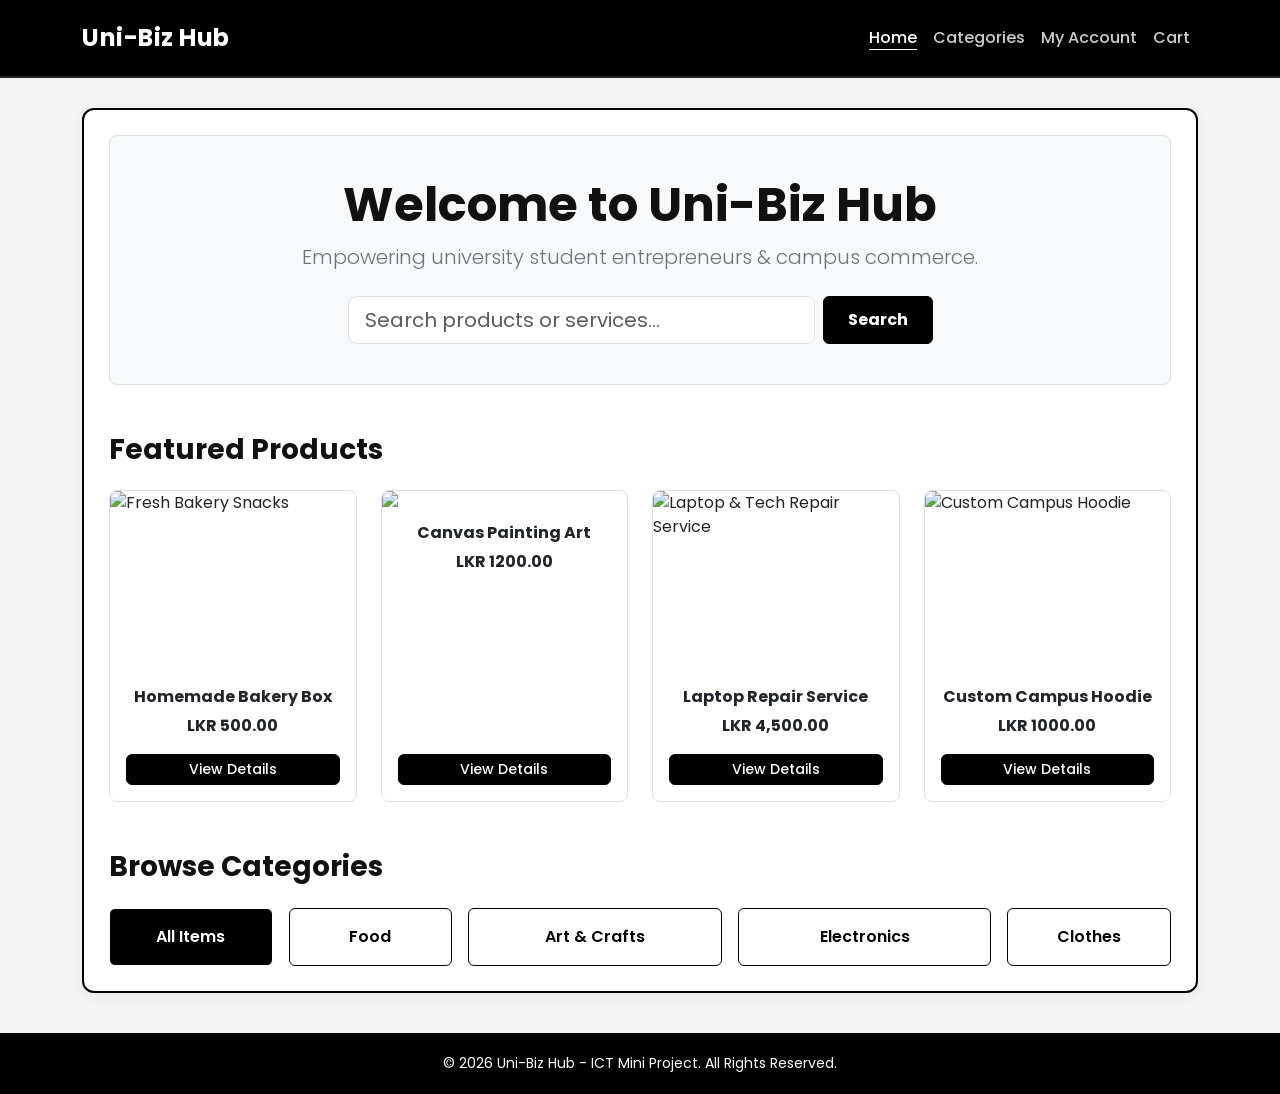
==== index.html @ d63442db "Add phase 2 frontend layout, styling and JS scripts" ====
<!DOCTYPE html>
<html lang="en">
<head>
    <meta charset="UTF-8">
    <meta name="viewport" content="width=device-width, initial-scale=1.0">
    <title>Uni-Biz Hub - Home</title>
    
    <link href="https://cdn.jsdelivr.net/npm/bootstrap@5.3.0/dist/css/bootstrap.min.css" rel="stylesheet">
    
    <link rel="stylesheet" href="style.css">
</head>
<body>


    <nav class="navbar navbar-expand-lg sticky-top">
        <div class="container">
            <a class="navbar-brand fw-bold" href="index.html">Uni-Biz Hub</a>
            <button class="navbar-toggler navbar-dark" type="button" data-bs-toggle="collapse" data-bs-target="#navbarNav">
                <span class="navbar-toggler-icon"></span>
            </button>
            <div class="collapse navbar-collapse" id="navbarNav">
                <ul class="navbar-nav ms-auto">
                    <li class="nav-item"><a class="nav-link active" href="index.html">Home</a></li>
                    <li class="nav-item"><a class="nav-link" href="category.html">Categories</a></li>
                    <li class="nav-item"><a class="nav-link" href="login.html">My Account</a></li>
                    <li class="nav-item"><a class="nav-link" href="#">Cart</a></li>
                </ul>
            </div>
        </div>
    </nav>

    <div class="container">
        <div class="main-frame">
            
            
            <div class="hero-banner text-center mb-5">
                <h1 class="fw-bold display-5">Welcome to Uni-Biz Hub</h1>
                <p class="text-secondary lead">Empowering university student entrepreneurs & campus commerce.</p>
                
                
                <div class="row justify-content-center mt-4">
                    <div class="col-md-7 d-flex gap-2">
                        <input type="text" id="searchInput" class="form-control form-control-lg" placeholder="Search products or services...">
                        <button class="btn btn-black px-4 fw-bold" onclick="performSearch()">Search</button>
                    </div>
                </div>
            </div>

           
            <div class="mb-5">
                <h3 class="fw-bold mb-4">Featured Products</h3>
                <div class="row g-4" id="productList">
                    
                  
                    <div class="col-6 col-md-3 product-item" data-category="food">
                        <div class="card h-100">
                            <img src="https://images.unsplash.com/photo-1509440159596-0249088772ff?w=500&q=80" class="card-img-top" alt="Fresh Bakery Snacks">
                            <div class="card-body d-flex flex-column text-center">
                                <h6 class="card-title fw-bold">Homemade Bakery Box</h6>
                                <p class="fw-bold text-dark mb-3">LKR 500.00</p>
                                <a href="category.html" class="btn btn-black btn-sm mt-auto">View Details</a>
                            </div>
                        </div>
                    </div>

                  
                    <div class="col-6 col-md-3 product-item" data-category="art">
                        <div class="card h-100">
                            <img src="https://i.pinimg.com/originals/a8/43/5d/a8435d51c2ac19bb4271b642a8b7f506.jpg">
                            <div class="card-body d-flex flex-column text-center">
                                <h6 class="card-title fw-bold">Canvas Painting Art</h6>
                                <p class="fw-bold text-dark mb-3">LKR 1200.00</p>
                                <a href="category.html" class="btn btn-black btn-sm mt-auto">View Details</a>
                            </div>
                        </div>
                    </div>

                   
                    <div class="col-6 col-md-3 product-item" data-category="electronics">
                        <div class="card h-100">
                            <img src="https://images.unsplash.com/photo-1588872657578-7efd1f1555ed?w=500&q=80" class="card-img-top" alt="Laptop & Tech Repair Service">
                            <div class="card-body d-flex flex-column text-center">
                                <h6 class="card-title fw-bold">Laptop Repair Service</h6>
                                <p class="fw-bold text-dark mb-3">LKR 4,500.00</p>
                                <a href="category.html" class="btn btn-black btn-sm mt-auto">View Details</a>
                            </div>
                        </div>
                    </div>

                   
                    <div class="col-6 col-md-3 product-item" data-category="clothes">
                        <div class="card h-100">
                            <img src="https://images.unsplash.com/photo-1556905055-8f358a7a47b2?w=500&q=80" class="card-img-top" alt="Custom Campus Hoodie">
                            <div class="card-body d-flex flex-column text-center">
                                <h6 class="card-title fw-bold">Custom Campus Hoodie</h6>
                                <p class="fw-bold text-dark mb-3">LKR 1000.00</p>
                                <a href="category.html" class="btn btn-black btn-sm mt-auto">View Details</a>
                            </div>
                        </div>
                    </div>

                </div>
            </div>

            <!-- Browse Categories Section -->
            <div>
                <h3 class="fw-bold mb-4">Browse Categories</h3>
                <div class="row text-center g-3">
                    <div class="col-6 col-md-2">
                        <button class="btn btn-outline-black w-100 py-3 fw-semibold active" onclick="filterCategory('all')">All Items</button>
                    </div>
                    <div class="col-6 col-md-2">
                        <button class="btn btn-outline-black w-100 py-3 fw-semibold" onclick="filterCategory('food')">Food</button>
                    </div>
                    <div class="col-6 col-md-3">
                        <button class="btn btn-outline-black w-100 py-3 fw-semibold" onclick="filterCategory('art')">Art & Crafts</button>
                    </div>
                    <div class="col-6 col-md-3">
                        <button class="btn btn-outline-black w-100 py-3 fw-semibold" onclick="filterCategory('electronics')">Electronics</button>
                    </div>
                    <div class="col-12 col-md-2">
                        <button class="btn btn-outline-black w-100 py-3 fw-semibold" onclick="filterCategory('clothes')">Clothes</button>
                    </div>
                </div>
            </div>

        </div>
    </div>

   
    <footer class="text-center">
        <div class="container">
            <p class="mb-0 small">&copy; 2026 Uni-Biz Hub - ICT Mini Project. All Rights Reserved.</p>
        </div>
    </footer>
    <script>
        function filterCategory(category) {
            const items = document.querySelectorAll('.product-item');
            items.forEach(item => {
                if (category === 'all' || item.getAttribute('data-category') === category) {
                    item.style.display = 'block';
                } else {
                    item.style.display = 'none';
                }
            });
        }

        function performSearch() {
            const query = document.getElementById('searchInput').value.toLowerCase();
            const items = document.querySelectorAll('.product-item');
            
            items.forEach(item => {
                const title = item.querySelector('.card-title').innerText.toLowerCase();
                if (title.includes(query)) {
                    item.style.display = 'block';
                } else {
                    item.style.display = 'none';
                }
            });
        }
    </script>
    <script src="script.js"></script>
</body>
</html>
---- style.css ----
/* Google Font Import - Poppins */
@import url('https://fonts.googleapis.com/css2?family=Poppins:wght@300;400;500;600;700&display=swap');

/* Global Styles */
body {
    font-family: 'Poppins', sans-serif;
    background-color: #f4f4f4;
    color: #111111;
    display: flex;
    flex-direction: column;
    min-height: 100vh;
}

/* Background Simple Frame Container */
.main-frame {
    background-color: #ffffff;
    border: 2px solid #000000;
    border-radius: 12px;
    box-shadow: 0 4px 15px rgba(0, 0, 0, 0.05);
    padding: 25px;
    margin-top: 30px;
    margin-bottom: 40px;
}

/* Header & Navbar */
.navbar {
    background-color: #000000;
    padding: 15px 0;
    border-bottom: 2px solid #222222;
}

.navbar-brand {
    color: #ffffff !important;
    font-size: 1.5rem;
    letter-spacing: 0.5px;
}

.nav-link {
    color: #cccccc !important;
    font-weight: 500;
    transition: color 0.2s ease-in-out;
}

.nav-link:hover, .nav-link.active {
    color: #ffffff !important;
    text-decoration: underline;
    text-underline-offset: 6px;
}

/* Hero Section */
.hero-banner {
    background-color: #f8f9fa;
    border: 1px solid #e0e0e0;
    border-radius: 8px;
    padding: 40px 20px;
}

/* Cards & Images */
.card {
    border: 1px solid #e0e0e0;
    border-radius: 8px;
    overflow: hidden;
    transition: transform 0.2s ease, box-shadow 0.2s ease;
}

.card:hover {
    transform: translateY(-4px);
    box-shadow: 0 8px 20px rgba(0, 0, 0, 0.08);
}

.card-img-top {
    height: 180px;
    object-fit: cover;
}

/* Product Detail Specific Image */
.product-detail-img {
    width: 100%;
    max-height: 380px;
    object-fit: cover;
    border-radius: 8px;
    border: 1px solid #e0e0e0;
}

/* Buttons */
.btn-black {
    background-color: #000000;
    color: #ffffff;
    border: 1px solid #000000;
    font-weight: 500;
    border-radius: 6px;
    transition: all 0.2s ease;
}

.btn-black:hover {
    background-color: #333333;
    color: #ffffff;
    border-color: #333333;
}

.btn-outline-black {
    background-color: #ffffff;
    color: #000000;
    border: 1px solid #000000;
    font-weight: 500;
    border-radius: 6px;
    transition: all 0.2s ease;
}

.btn-outline-black:hover, .btn-outline-black.active {
    background-color: #000000;
    color: #ffffff;
}

/* Login Card */
.login-card {
    max-width: 420px;
    margin: 40px auto;
    border: 1px solid #dddddd;
    border-radius: 10px;
    background-color: #ffffff;
    padding: 35px;
    box-shadow: 0 4px 15px rgba(0, 0, 0, 0.05);
}

/* Footer */
footer {
    background-color: #000000;
    color: #ffffff;
    padding: 20px 0;
    margin-top: auto;
}
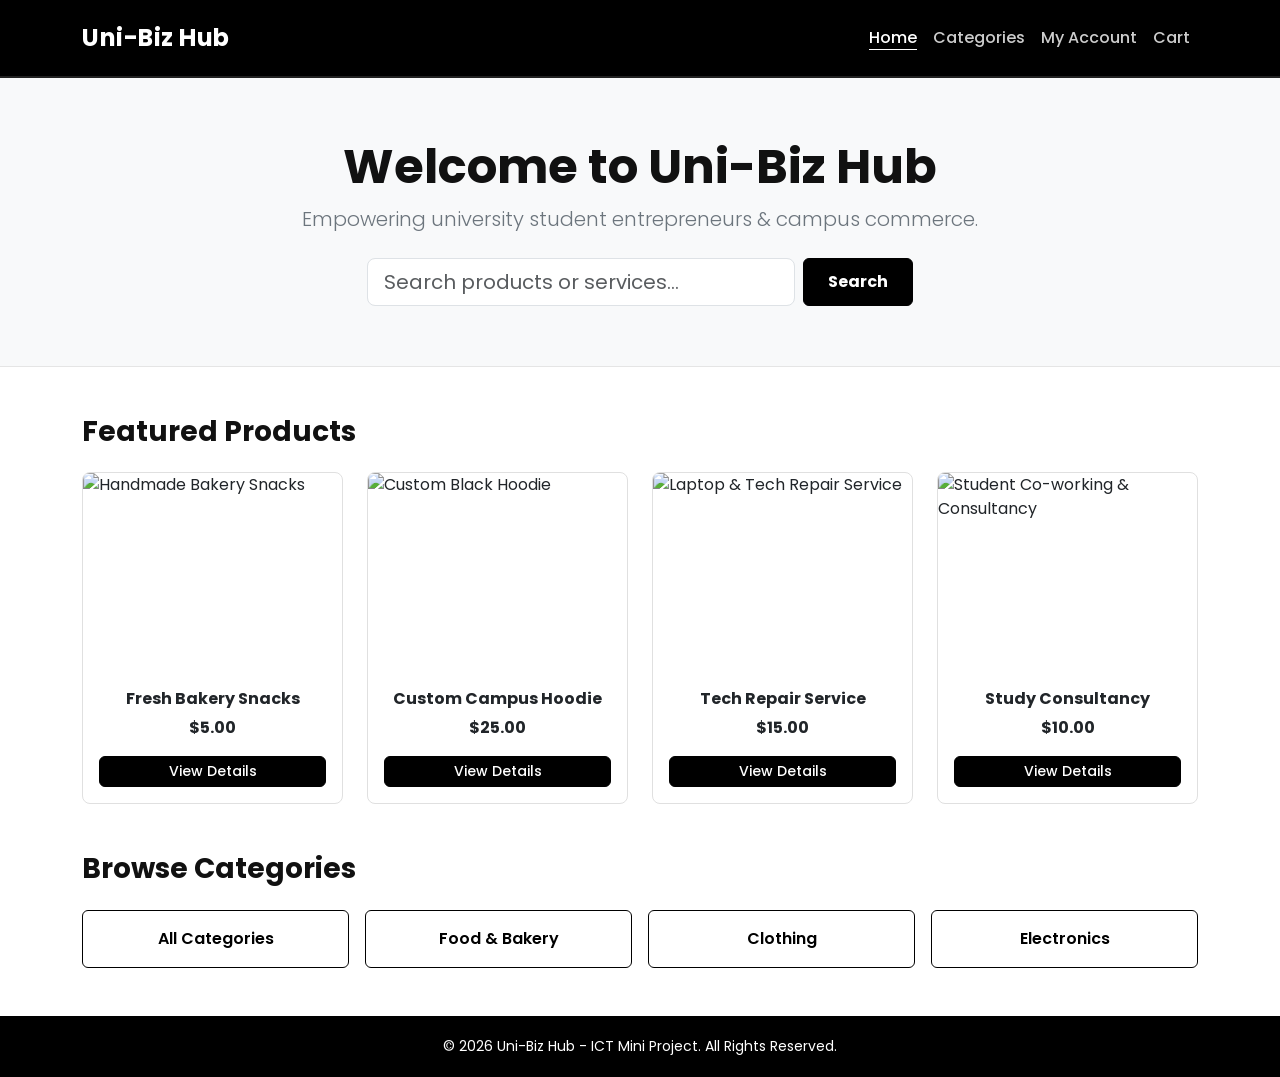
==== commit 55bf3bf5: "Restructure folders and move db.php into includes" ====
--- a/index.html
+++ b/index.html
@@ -1,164 +1,154 @@
-<!DOCTYPE html>
-<html lang="en">
-<head>
-    <meta charset="UTF-8">
-    <meta name="viewport" content="width=device-width, initial-scale=1.0">
-    <title>Uni-Biz Hub - Home</title>
-    
-    <link href="https://cdn.jsdelivr.net/npm/bootstrap@5.3.0/dist/css/bootstrap.min.css" rel="stylesheet">
-    
-    <link rel="stylesheet" href="style.css">
-</head>
-<body>
-
-
-    <nav class="navbar navbar-expand-lg sticky-top">
-        <div class="container">
-            <a class="navbar-brand fw-bold" href="index.html">Uni-Biz Hub</a>
-            <button class="navbar-toggler navbar-dark" type="button" data-bs-toggle="collapse" data-bs-target="#navbarNav">
-                <span class="navbar-toggler-icon"></span>
-            </button>
-            <div class="collapse navbar-collapse" id="navbarNav">
-                <ul class="navbar-nav ms-auto">
-                    <li class="nav-item"><a class="nav-link active" href="index.html">Home</a></li>
-                    <li class="nav-item"><a class="nav-link" href="category.html">Categories</a></li>
-                    <li class="nav-item"><a class="nav-link" href="login.html">My Account</a></li>
-                    <li class="nav-item"><a class="nav-link" href="#">Cart</a></li>
-                </ul>
-            </div>
-        </div>
-    </nav>
-
-    <div class="container">
-        <div class="main-frame">
-            
-            
-            <div class="hero-banner text-center mb-5">
-                <h1 class="fw-bold display-5">Welcome to Uni-Biz Hub</h1>
-                <p class="text-secondary lead">Empowering university student entrepreneurs & campus commerce.</p>
-                
-                
-                <div class="row justify-content-center mt-4">
-                    <div class="col-md-7 d-flex gap-2">
-                        <input type="text" id="searchInput" class="form-control form-control-lg" placeholder="Search products or services...">
-                        <button class="btn btn-black px-4 fw-bold" onclick="performSearch()">Search</button>
-                    </div>
-                </div>
-            </div>
-
-           
-            <div class="mb-5">
-                <h3 class="fw-bold mb-4">Featured Products</h3>
-                <div class="row g-4" id="productList">
-                    
-                  
-                    <div class="col-6 col-md-3 product-item" data-category="food">
-                        <div class="card h-100">
-                            <img src="https://images.unsplash.com/photo-1509440159596-0249088772ff?w=500&q=80" class="card-img-top" alt="Fresh Bakery Snacks">
-                            <div class="card-body d-flex flex-column text-center">
-                                <h6 class="card-title fw-bold">Homemade Bakery Box</h6>
-                                <p class="fw-bold text-dark mb-3">LKR 500.00</p>
-                                <a href="category.html" class="btn btn-black btn-sm mt-auto">View Details</a>
-                            </div>
-                        </div>
-                    </div>
-
-                  
-                    <div class="col-6 col-md-3 product-item" data-category="art">
-                        <div class="card h-100">
-                            <img src="https://i.pinimg.com/originals/a8/43/5d/a8435d51c2ac19bb4271b642a8b7f506.jpg">
-                            <div class="card-body d-flex flex-column text-center">
-                                <h6 class="card-title fw-bold">Canvas Painting Art</h6>
-                                <p class="fw-bold text-dark mb-3">LKR 1200.00</p>
-                                <a href="category.html" class="btn btn-black btn-sm mt-auto">View Details</a>
-                            </div>
-                        </div>
-                    </div>
-
-                   
-                    <div class="col-6 col-md-3 product-item" data-category="electronics">
-                        <div class="card h-100">
-                            <img src="https://images.unsplash.com/photo-1588872657578-7efd1f1555ed?w=500&q=80" class="card-img-top" alt="Laptop & Tech Repair Service">
-                            <div class="card-body d-flex flex-column text-center">
-                                <h6 class="card-title fw-bold">Laptop Repair Service</h6>
-                                <p class="fw-bold text-dark mb-3">LKR 4,500.00</p>
-                                <a href="category.html" class="btn btn-black btn-sm mt-auto">View Details</a>
-                            </div>
-                        </div>
-                    </div>
-
-                   
-                    <div class="col-6 col-md-3 product-item" data-category="clothes">
-                        <div class="card h-100">
-                            <img src="https://images.unsplash.com/photo-1556905055-8f358a7a47b2?w=500&q=80" class="card-img-top" alt="Custom Campus Hoodie">
-                            <div class="card-body d-flex flex-column text-center">
-                                <h6 class="card-title fw-bold">Custom Campus Hoodie</h6>
-                                <p class="fw-bold text-dark mb-3">LKR 1000.00</p>
-                                <a href="category.html" class="btn btn-black btn-sm mt-auto">View Details</a>
-                            </div>
-                        </div>
-                    </div>
-
-                </div>
-            </div>
-
-            <!-- Browse Categories Section -->
-            <div>
-                <h3 class="fw-bold mb-4">Browse Categories</h3>
-                <div class="row text-center g-3">
-                    <div class="col-6 col-md-2">
-                        <button class="btn btn-outline-black w-100 py-3 fw-semibold active" onclick="filterCategory('all')">All Items</button>
-                    </div>
-                    <div class="col-6 col-md-2">
-                        <button class="btn btn-outline-black w-100 py-3 fw-semibold" onclick="filterCategory('food')">Food</button>
-                    </div>
-                    <div class="col-6 col-md-3">
-                        <button class="btn btn-outline-black w-100 py-3 fw-semibold" onclick="filterCategory('art')">Art & Crafts</button>
-                    </div>
-                    <div class="col-6 col-md-3">
-                        <button class="btn btn-outline-black w-100 py-3 fw-semibold" onclick="filterCategory('electronics')">Electronics</button>
-                    </div>
-                    <div class="col-12 col-md-2">
-                        <button class="btn btn-outline-black w-100 py-3 fw-semibold" onclick="filterCategory('clothes')">Clothes</button>
-                    </div>
-                </div>
-            </div>
-
-        </div>
-    </div>
-
-   
-    <footer class="text-center">
-        <div class="container">
-            <p class="mb-0 small">&copy; 2026 Uni-Biz Hub - ICT Mini Project. All Rights Reserved.</p>
-        </div>
-    </footer>
-    <script>
-        function filterCategory(category) {
-            const items = document.querySelectorAll('.product-item');
-            items.forEach(item => {
-                if (category === 'all' || item.getAttribute('data-category') === category) {
-                    item.style.display = 'block';
-                } else {
-                    item.style.display = 'none';
-                }
-            });
-        }
-
-        function performSearch() {
-            const query = document.getElementById('searchInput').value.toLowerCase();
-            const items = document.querySelectorAll('.product-item');
-            
-            items.forEach(item => {
-                const title = item.querySelector('.card-title').innerText.toLowerCase();
-                if (title.includes(query)) {
-                    item.style.display = 'block';
-                } else {
-                    item.style.display = 'none';
-                }
-            });
-        }
-    </script>
-    <script src="script.js"></script>
-</body>
-</html>
+<!DOCTYPE html>
+<html lang="en">
+<head>
+    <meta charset="UTF-8">
+    <meta name="viewport" content="width=device-width, initial-scale=1.0">
+    <title>Uni-Biz Hub - Home</title>
+    <!-- Bootstrap 5 CSS -->
+    <link href="https://cdn.jsdelivr.net/npm/bootstrap@5.3.0/dist/css/bootstrap.min.css" rel="stylesheet">
+    <!-- External Custom CSS -->
+    <link rel="stylesheet" href="style.css">
+</head>
+<body>
+
+    <!-- Header / Navbar -->
+    <nav class="navbar navbar-expand-lg sticky-top">
+        <div class="container">
+            <a class="navbar-brand fw-bold" href="index.html">Uni-Biz Hub</a>
+            <button class="navbar-toggler navbar-dark" type="button" data-bs-toggle="collapse" data-bs-target="#navbarNav">
+                <span class="navbar-toggler-icon"></span>
+            </button>
+            <div class="collapse navbar-collapse" id="navbarNav">
+                <ul class="navbar-nav ms-auto">
+                    <li class="nav-item"><a class="nav-link active" href="index.html">Home</a></li>
+                    <li class="nav-item"><a class="nav-link" href="category.html">Categories</a></li>
+                    <li class="nav-item"><a class="nav-link" href="login.html">My Account</a></li>
+                    <li class="nav-item"><a class="nav-link" href="#">Cart</a></li>
+                </ul>
+            </div>
+        </div>
+    </nav>
+
+    <!-- Welcome Hero Section -->
+    <div class="hero-banner text-center">
+        <div class="container">
+            <h1 class="fw-bold display-5">Welcome to Uni-Biz Hub</h1>
+            <p class="text-secondary lead">Empowering university student entrepreneurs & campus commerce.</p>
+            
+            <!-- Search Box -->
+            <div class="row justify-content-center mt-4">
+                <div class="col-md-6 d-flex gap-2">
+                    <input type="text" id="searchInput" class="form-control form-control-lg" placeholder="Search products or services...">
+                    <button class="btn btn-black px-4 fw-bold" onclick="performSearch()">Search</button>
+                </div>
+            </div>
+        </div>
+    </div>
+
+    <!-- Featured Products Section -->
+    <div class="container mt-5">
+        <h3 class="fw-bold mb-4">Featured Products</h3>
+        <div class="row g-4" id="productList">
+            
+            <div class="col-6 col-md-3 product-item" data-category="food">
+                <div class="card h-100">
+                    <img src="https://encrypted-tbn0.gstatic.com/licensed-image?q=tbn:ANd9GcSZDhpJZ6H9Fh887fIUB49iPQRLhhyjjpvwYAzt7v3lAjHBuMAkFKSh9Of2aYq2fC6YOEy-nV8Y389qE2g" class="card-img-top" alt="Handmade Bakery Snacks">
+                    <div class="card-body d-flex flex-column text-center">
+                        <h6 class="card-title fw-bold">Fresh Bakery Snacks</h6>
+                        <p class="fw-bold text-dark mb-3">$5.00</p>
+                        <a href="category.html" class="btn btn-black btn-sm mt-auto">View Details</a>
+                    </div>
+                </div>
+            </div>
+
+            <div class="col-6 col-md-3 product-item" data-category="clothing">
+                <div class="card h-100">
+                    <img src="https://encrypted-tbn3.gstatic.com/licensed-image?q=tbn:ANd9GcToKwuEXmutPwyitzP1r7lYcvvIMU3zqHY9anieK5sSGApFhpGLnE81OG3jtDQT2-C0iTOBq1k5ZKdinac" class="card-img-top" alt="Custom Black Hoodie">
+                    <div class="card-body d-flex flex-column text-center">
+                        <h6 class="card-title fw-bold">Custom Campus Hoodie</h6>
+                        <p class="fw-bold text-dark mb-3">$25.00</p>
+                        <a href="category.html" class="btn btn-black btn-sm mt-auto">View Details</a>
+                    </div>
+                </div>
+            </div>
+
+            <div class="col-6 col-md-3 product-item" data-category="electronics">
+                <div class="card h-100">
+                    <img src="https://encrypted-tbn1.gstatic.com/licensed-image?q=tbn:ANd9GcQoxG3CgWxjO-ec4xv3MwvQhTwX8f-_WqFNw9WTz9GQ46rHLdMd3Dwz_4nXcazcx9QhfyC1P-bxZyqGLqc" class="card-img-top" alt="Laptop & Tech Repair Service">
+                    <div class="card-body d-flex flex-column text-center">
+                        <h6 class="card-title fw-bold">Tech Repair Service</h6>
+                        <p class="fw-bold text-dark mb-3">$15.00</p>
+                        <a href="category.html" class="btn btn-black btn-sm mt-auto">View Details</a>
+                    </div>
+                </div>
+            </div>
+
+            <div class="col-6 col-md-3 product-item" data-category="services">
+                <div class="card h-100">
+                    <img src="https://encrypted-tbn1.gstatic.com/licensed-image?q=tbn:ANd9GcRKwC0Jzr3m09ymFWHO8YcfWa10mACt0v4JNTRAlVXv5Dnb1n8fcxl9Mb37hElPEItSgjGGbL8b6bo51m0" class="card-img-top" alt="Student Co-working & Consultancy">
+                    <div class="card-body d-flex flex-column text-center">
+                        <h6 class="card-title fw-bold">Study Consultancy</h6>
+                        <p class="fw-bold text-dark mb-3">$10.00</p>
+                        <a href="category.html" class="btn btn-black btn-sm mt-auto">View Details</a>
+                    </div>
+                </div>
+            </div>
+
+        </div>
+    </div>
+
+    <!-- Browse Categories Section -->
+    <div class="container mt-5 mb-5">
+        <h3 class="fw-bold mb-4">Browse Categories</h3>
+        <div class="row text-center g-3">
+            <div class="col-6 col-md-3">
+                <button class="btn btn-outline-black w-100 py-3 fw-semibold" onclick="filterCategory('all')">All Categories</button>
+            </div>
+            <div class="col-6 col-md-3">
+                <button class="btn btn-outline-black w-100 py-3 fw-semibold" onclick="filterCategory('food')">Food & Bakery</button>
+            </div>
+            <div class="col-6 col-md-3">
+                <button class="btn btn-outline-black w-100 py-3 fw-semibold" onclick="filterCategory('clothing')">Clothing</button>
+            </div>
+            <div class="col-6 col-md-3">
+                <button class="btn btn-outline-black w-100 py-3 fw-semibold" onclick="filterCategory('electronics')">Electronics</button>
+            </div>
+        </div>
+    </div>
+
+    <!-- Footer -->
+    <footer class="text-center">
+        <div class="container">
+            <p class="mb-0 small">&copy; 2026 Uni-Biz Hub - ICT Mini Project. All Rights Reserved.</p>
+        </div>
+    </footer>
+
+    <!-- JavaScript Feature 2: Dynamic Filter & Search -->
+    <script>
+        function filterCategory(category) {
+            const items = document.querySelectorAll('.product-item');
+            items.forEach(item => {
+                if (category === 'all' || item.getAttribute('data-category') === category) {
+                    item.style.display = 'block';
+                } else {
+                    item.style.display = 'none';
+                }
+            });
+        }
+
+        function performSearch() {
+            const query = document.getElementById('searchInput').value.toLowerCase();
+            const items = document.querySelectorAll('.product-item');
+            
+            items.forEach(item => {
+                const title = item.querySelector('.card-title').innerText.toLowerCase();
+                if (title.includes(query)) {
+                    item.style.display = 'block';
+                } else {
+                    item.style.display = 'none';
+                }
+            });
+        }
+    </script>
+</body>
+</html>
--- a/style.css
+++ b/style.css
@@ -1,132 +1,120 @@
-/* Google Font Import - Poppins */
-@import url('https://fonts.googleapis.com/css2?family=Poppins:wght@300;400;500;600;700&display=swap');
-
-/* Global Styles */
-body {
-    font-family: 'Poppins', sans-serif;
-    background-color: #f4f4f4;
-    color: #111111;
-    display: flex;
-    flex-direction: column;
-    min-height: 100vh;
-}
-
-/* Background Simple Frame Container */
-.main-frame {
-    background-color: #ffffff;
-    border: 2px solid #000000;
-    border-radius: 12px;
-    box-shadow: 0 4px 15px rgba(0, 0, 0, 0.05);
-    padding: 25px;
-    margin-top: 30px;
-    margin-bottom: 40px;
-}
-
-/* Header & Navbar */
-.navbar {
-    background-color: #000000;
-    padding: 15px 0;
-    border-bottom: 2px solid #222222;
-}
-
-.navbar-brand {
-    color: #ffffff !important;
-    font-size: 1.5rem;
-    letter-spacing: 0.5px;
-}
-
-.nav-link {
-    color: #cccccc !important;
-    font-weight: 500;
-    transition: color 0.2s ease-in-out;
-}
-
-.nav-link:hover, .nav-link.active {
-    color: #ffffff !important;
-    text-decoration: underline;
-    text-underline-offset: 6px;
-}
-
-/* Hero Section */
-.hero-banner {
-    background-color: #f8f9fa;
-    border: 1px solid #e0e0e0;
-    border-radius: 8px;
-    padding: 40px 20px;
-}
-
-/* Cards & Images */
-.card {
-    border: 1px solid #e0e0e0;
-    border-radius: 8px;
-    overflow: hidden;
-    transition: transform 0.2s ease, box-shadow 0.2s ease;
-}
-
-.card:hover {
-    transform: translateY(-4px);
-    box-shadow: 0 8px 20px rgba(0, 0, 0, 0.08);
-}
-
-.card-img-top {
-    height: 180px;
-    object-fit: cover;
-}
-
-/* Product Detail Specific Image */
-.product-detail-img {
-    width: 100%;
-    max-height: 380px;
-    object-fit: cover;
-    border-radius: 8px;
-    border: 1px solid #e0e0e0;
-}
-
-/* Buttons */
-.btn-black {
-    background-color: #000000;
-    color: #ffffff;
-    border: 1px solid #000000;
-    font-weight: 500;
-    border-radius: 6px;
-    transition: all 0.2s ease;
-}
-
-.btn-black:hover {
-    background-color: #333333;
-    color: #ffffff;
-    border-color: #333333;
-}
-
-.btn-outline-black {
-    background-color: #ffffff;
-    color: #000000;
-    border: 1px solid #000000;
-    font-weight: 500;
-    border-radius: 6px;
-    transition: all 0.2s ease;
-}
-
-.btn-outline-black:hover, .btn-outline-black.active {
-    background-color: #000000;
-    color: #ffffff;
-}
-
-/* Login Card */
-.login-card {
-    max-width: 420px;
-    margin: 40px auto;
-    border: 1px solid #dddddd;
-    border-radius: 10px;
-    background-color: #ffffff;
-    padding: 35px;
-    box-shadow: 0 4px 15px rgba(0, 0, 0, 0.05);
-}
-
-/* Footer */
-footer {
-    background-color: #000000;
-    color: #ffffff;
-    padding: 20px 0;
-    margin-top: auto;
-}
+/* Google Font Import - Poppins */
+@import url('https://fonts.googleapis.com/css2?family=Poppins:wght@300;400;500;600;700&display=swap');
+
+/* Global Styles */
+body {
+    font-family: 'Poppins', sans-serif;
+    background-color: #ffffff;
+    color: #111111;
+    display: flex;
+    flex-direction: column;
+    min-height: 100vh;
+}
+
+/* Header & Navbar */
+.navbar {
+    background-color: #000000;
+    padding: 15px 0;
+    border-bottom: 2px solid #222222;
+}
+
+.navbar-brand {
+    color: #ffffff !important;
+    font-size: 1.5rem;
+    letter-spacing: 0.5px;
+}
+
+.nav-link {
+    color: #cccccc !important;
+    font-weight: 500;
+    transition: color 0.2s ease-in-out;
+}
+
+.nav-link:hover, .nav-link.active {
+    color: #ffffff !important;
+    text-decoration: underline;
+    text-underline-offset: 6px;
+}
+
+/* Hero Section */
+.hero-banner {
+    background-color: #f8f9fa;
+    border-bottom: 1px solid #e5e5e5;
+    padding: 60px 20px;
+}
+
+/* Cards & Images */
+.card {
+    border: 1px solid #e0e0e0;
+    border-radius: 8px;
+    overflow: hidden;
+    transition: transform 0.2s ease, box-shadow 0.2s ease;
+}
+
+.card:hover {
+    transform: translateY(-4px);
+    box-shadow: 0 8px 20px rgba(0, 0, 0, 0.08);
+}
+
+.card-img-top {
+    height: 200px;
+    object-fit: cover;
+}
+
+/* Product Detail Specific Image */
+.product-detail-img {
+    width: 100%;
+    max-height: 380px;
+    object-fit: cover;
+    border-radius: 8px;
+    border: 1px solid #e0e0e0;
+}
+
+/* Buttons */
+.btn-black {
+    background-color: #000000;
+    color: #ffffff;
+    border: 1px solid #000000;
+    font-weight: 500;
+    border-radius: 6px;
+    transition: all 0.2s ease;
+}
+
+.btn-black:hover {
+    background-color: #333333;
+    color: #ffffff;
+    border-color: #333333;
+}
+
+.btn-outline-black {
+    background-color: #ffffff;
+    color: #000000;
+    border: 1px solid #000000;
+    font-weight: 500;
+    border-radius: 6px;
+    transition: all 0.2s ease;
+}
+
+.btn-outline-black:hover, .btn-outline-black.active {
+    background-color: #000000;
+    color: #ffffff;
+}
+
+/* Login Card */
+.login-card {
+    max-width: 420px;
+    margin: 60px auto;
+    border: 1px solid #dddddd;
+    border-radius: 10px;
+    background-color: #ffffff;
+    padding: 35px;
+    box-shadow: 0 4px 15px rgba(0, 0, 0, 0.05);
+}
+
+/* Footer */
+footer {
+    background-color: #000000;
+    color: #ffffff;
+    padding: 20px 0;
+    margin-top: auto;
+}
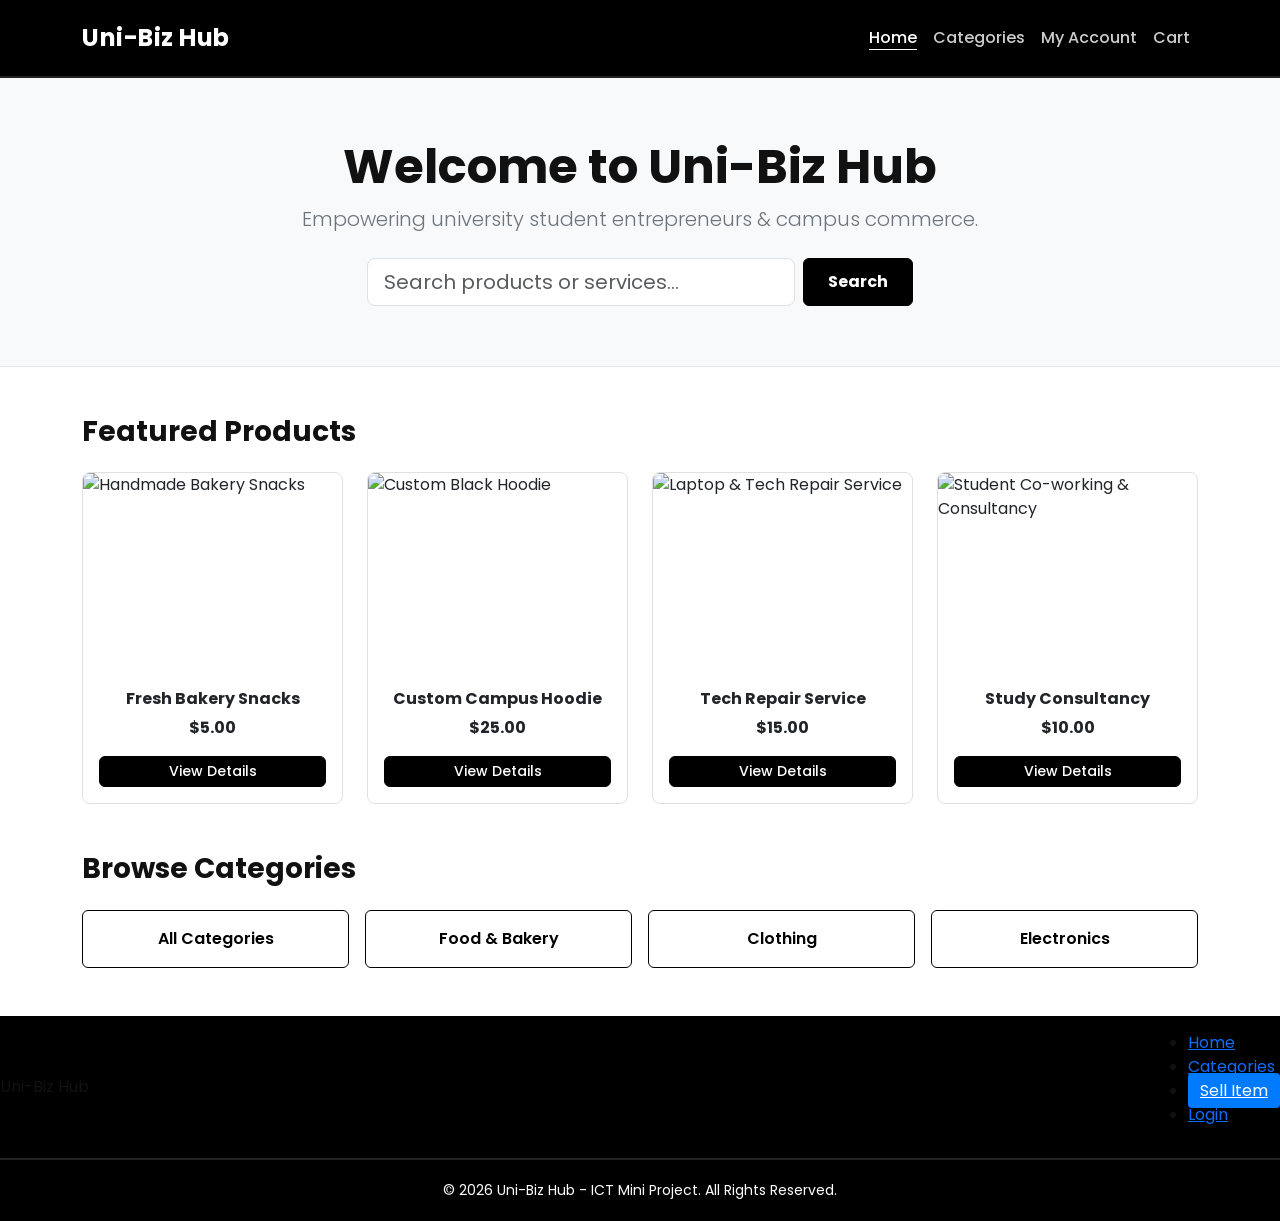
==== commit 29996bc2: "Add post-product form and update navigation" ====
--- a/index.html
+++ b/index.html
@@ -13,6 +13,7 @@
 
     <!-- Header / Navbar -->
     <nav class="navbar navbar-expand-lg sticky-top">
+
         <div class="container">
             <a class="navbar-brand fw-bold" href="index.html">Uni-Biz Hub</a>
             <button class="navbar-toggler navbar-dark" type="button" data-bs-toggle="collapse" data-bs-target="#navbarNav">
@@ -116,6 +117,17 @@
         </div>
     </div>
 
+    <nav class="navbar">
+    <div class="logo">Uni-Biz Hub</div>
+    <ul class="nav-links">
+        <li><a href="index.html">Home</a></li>
+        <li><a href="#categories">Categories</a></li>
+        <!-- Add this link -->
+        <li><a href="post-product.html" class="sell-btn">Sell Item</a></li>
+        <li><a href="login.html">Login</a></li>
+    </ul>
+</nav>
+
     <!-- Footer -->
     <footer class="text-center">
         <div class="container">
--- a/style.css
+++ b/style.css
@@ -110,6 +110,56 @@
     padding: 35px;
     box-shadow: 0 4px 15px rgba(0, 0, 0, 0.05);
 }
+.form-container {
+    max-width: 500px;
+    margin: 40px auto;
+    padding: 20px;
+    background: #ffffff;
+    border-radius: 8px;
+    box-shadow: 0px 4px 10px rgba(0, 0, 0, 0.1);
+}
+
+.form-group {
+    margin-bottom: 15px;
+    display: flex;
+    flex-direction: column;
+}
+
+.form-group label {
+    font-weight: bold;
+    margin-bottom: 5px;
+}
+
+.form-group input, 
+.form-group select, 
+.form-group textarea {
+    padding: 10px;
+    border: 1px solid #ccc;
+    border-radius: 4px;
+    font-size: 14px;
+}
+
+.submit-btn {
+    width: 100%;
+    padding: 12px;
+    background-color: #28a745;
+    color: white;
+    border: none;
+    border-radius: 4px;
+    font-size: 16px;
+    cursor: pointer;
+}
+
+.submit-btn:hover {
+    background-color: #218838;
+}
+
+.sell-btn {
+    background-color: #007bff;
+    color: white !important;
+    padding: 6px 12px;
+    border-radius: 4px;
+}
 
 /* Footer */
 footer {
